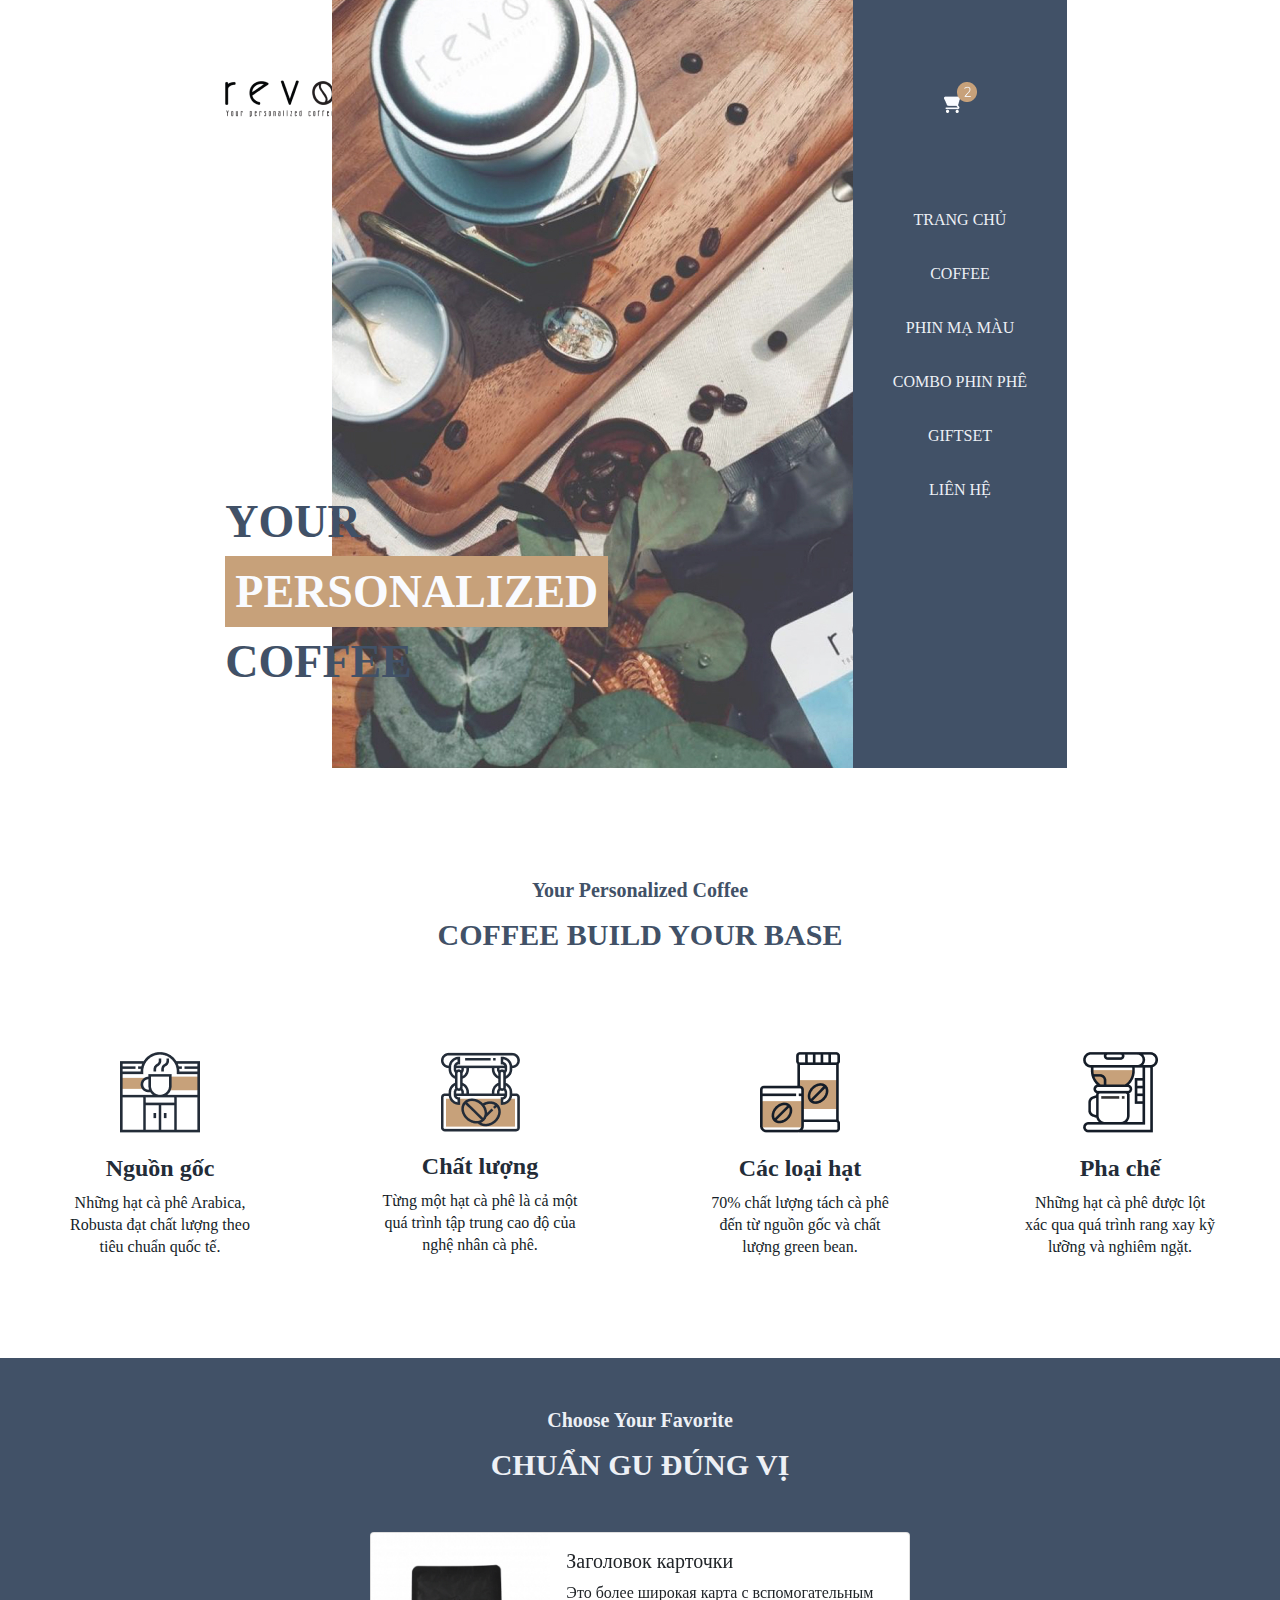
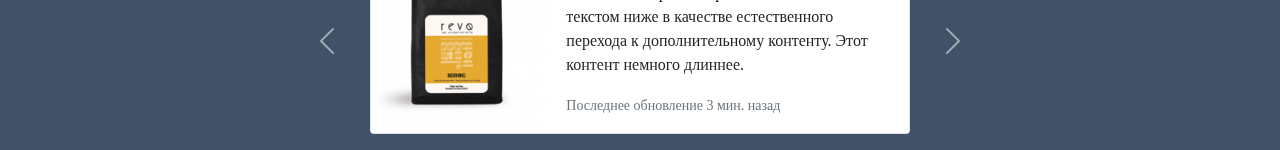
==== My_site_2/index.html @ aef7d686 "добавил 2 сайт разработка" ====
<!DOCTYPE html>
<html lang="en">
<head>
    <meta charset="UTF-8">
    <meta http-equiv="X-UA-Compatible" content="IE=edge">
    <meta name="viewport" content="width=device-width, initial-scale=1.0">
    <link rel="stylesheet" href="css/normalize.css">
    <link rel="stylesheet" href="css/bootstrap.css">
    <link rel="stylesheet" href="css/">
    <link rel="stylesheet" href="css/main.css">
    <title>Freebie Coffee</title>
</head>
<body>
    <div class="section s1">
        <div class="container-fluid">
            <div class="row">
                <div class="col-lg-1 col-md-12 offset-lg-2 text-center">
                    <img src="img/logo.png" alt="Logo" class="logo1 text-center">
                    <p class="p1">YOUR <b class="p1-2">PERSONALIZED</b>  COFFEE</p>
                </div>
                <div class="col-lg-5 col-md-12 text-center">
                    <img src="img/01.jpg" alt="Photo" class="img1">
                </div>
                <div class="col-lg-2 col-md-12 offset-lg-0 c1 text-center">
                    <p class="img2"><a href="#"><img src="img/cart.png" alt="Cart"></a></p>
                    <p class="p2"><a href="#" class="a1">TRANG CHỦ</a></p>
                    <p class="p2"><a href="#" class="a1">COFFEE</a></p>
                    <p class="p2"><a href="#" class="a1">PHIN MẠ MÀU</a></p>
                    <p class="p2"><a href="#" class="a1">COMBO PHIN PHÊ</a></p>
                    <p class="p2"><a href="#" class="a1">GIFTSET</a></p>
                    <p class="p2"><a href="#" class="a1">LIÊN HỆ</a></p>
                </div>
            </div>
        </div>
    </div>
    <div class="section s2">
        <div class="container-fluid">
            <div class="row">
                <div class="col-lg-12 text-center p3">
                    <p class="p3-1">Your Personalized Coffee</p>
                    <p class="p3-2">COFFEE BUILD YOUR BASE</p>
                </div>
            </div>
            <div class="row">
                <div class="col-lg-3 text-center">
                    <img src="img/02.png" alt="">
                    <p class="p3-3">Nguồn gốc</p>
                    <p class="p3-4">Những hạt cà phê 
                        Arabica, Robusta đạt chất 
                        lượng theo tiêu chuẩn quốc tế.</p>
                </div>
                <div class="col-lg-3 text-center">
                    <img src="img/03.png" alt="">
                    <p class="p3-3">Chất lượng</p>
                    <p class="p3-4">Từng một hạt cà 
                        phê là cả một quá trình tập 
                        trung cao độ của nghệ nhân 
                        cà phê.</p>
                </div>
                <div class="col-lg-3 text-center">
                    <img src="img/04.png" alt="">
                    <p class="p3-3">Các loại hạt</p>
                    <p class="p3-4">70% chất lượng tách 
                        cà phê đến từ nguồn gốc và chất 
                        lượng green bean.</p>
                </div>
                <div class="col-lg-3 text-center">
                    <img src="img/05.png" alt="">
                    <p class="p3-3">Pha chế</p>
                    <p class="p3-4">Những hạt cà phê 
                        được lột xác qua quá trình 
                        rang xay kỹ lưỡng và nghiêm 
                        ngặt.</p>
                </div>
            </div>
        </div>
    </div>
    <div class="section s3">
        <div class="container">
            <div class="row">
                <div class="col-lg-12 col-md-12 col-sm-12 text-center">
                    <p class="p4-1">
                        Choose Your Favorite
                    </p>
                    <p class="p4-2">
                        CHUẨN GU ĐÚNG VỊ
                    </p>
                </div>
                <div class="col-lg-8 col-md-12 col-sm-12 offset-lg-2">
                    <main>
                        <div id="carousel1" class="carousel slide" data-bs-ride="carousel">
                            <div class="carousel-inner">
                                <div class="carousel-item active">
                                    <div class="card mb-3 margin-slide" style="max-width: 540px;">
                                        <div class="row g-0">
                                            <div class="col-md-4">
                                                <img src="img/slide1_1.jpg" class="img-fluid rounded-start d-block w-100" alt="...">
                                            </div>
                                            <div class="col-md-8">
                                                <div class="card-body">
                                                <h5 class="card-title">Заголовок карточки</h5>
                                                <p class="card-text">Это более широкая карта с вспомогательным текстом ниже в качестве естественного перехода к дополнительному контенту. Этот контент немного длиннее.</p>
                                                <p class="card-text"><small class="text-muted">Последнее обновление 3 мин. назад</small></p>
                                                </div>
                                            </div>
                                        </div>
                                    </div>
                                </div>
                                <div class="carousel-item">
                                    <div class="card mb-3 margin-slide" style="max-width: 540px;">
                                        <div class="row g-0">
                                            <div class="col-md-4">
                                                <img src="img/slide1_2.jpg" class="img-fluid rounded-start d-block w-100" alt="...">
                                            </div>
                                            <div class="col-md-8">
                                                <div class="card-body">
                                                <h5 class="card-title">Заголовок карточки</h5>
                                                <p class="card-text">Это более широкая карта с вспомогательным текстом ниже в качестве естественного перехода к дополнительному контенту. Этот контент немного длиннее.</p>
                                                <p class="card-text"><small class="text-muted">Последнее обновление 3 мин. назад</small></p>
                                                </div>
                                            </div>
                                        </div>
                                    </div>
                                </div>
                                <div class="carousel-item">
                                    <div class="card mb-3 margin-slide" style="max-width: 540px;">
                                        <div class="row g-0">
                                            <div class="col-md-4">
                                                <img src="img/slide1_3.jpg" class="img-fluid rounded-start d-block w-100" alt="...">
                                            </div>
                                            <div class="col-md-8">
                                                <div class="card-body">
                                                <h5 class="card-title">Заголовок карточки</h5>
                                                <p class="card-text">Это более широкая карта с вспомогательным текстом ниже в качестве естественного перехода к дополнительному контенту. Этот контент немного длиннее.</p>
                                                <p class="card-text"><small class="text-muted">Последнее обновление 3 мин. назад</small></p>
                                                </div>
                                            </div>
                                        </div>
                                    </div>
                                </div>
                                <div class="carousel-item">
                                    <div class="card mb-3 margin-slide" style="max-width: 540px;">
                                        <div class="row g-0 margin-slide">
                                            <div class="col-md-4">
                                                <img src="img/slide1_4.jpg" class="img-fluid rounded-start d-block w-100" alt="...">
                                            </div>
                                            <div class="col-md-8">
                                                <div class="card-body">
                                                <h5 class="card-title">Заголовок карточки</h5>
                                                <p class="card-text">Это более широкая карта с вспомогательным текстом ниже в качестве естественного перехода к дополнительному контенту. Этот контент немного длиннее.</p>
                                                <p class="card-text"><small class="text-muted">Последнее обновление 3 мин. назад</small></p>
                                                </div>
                                            </div>
                                        </div>
                                    </div>
                                </div>
                            </div>
                            <button class="carousel-control-prev" type="button" href="#carousel1"  data-bs-slide="prev">
                                <span class="carousel-control-prev-icon" aria-hidden="true"></span>
                                <span class="visually-hidden">Предыдущий</span>
                            </button>
                            <button class="carousel-control-next" type="button" href="#carousel1"  data-bs-slide="next">
                                <span class="carousel-control-next-icon" aria-hidden="true"></span>
                                <span class="visually-hidden">Следующий</span>
                            </button>
                        </div>
                    </main>
                </div>
            </div>
        </div>
    </div>
    <script src="js/bootstrap.bundle.js"></script>
</body>
</html>
---- My_site_2/css/main.css ----
* {
  font-family: 'Montserrat';
  font-family: 'Nunito';
}
.b1 {
  border: 2px solid red;
}
.p1 {
  position: relative;
  font-family: 'Montserrat';
  font-style: normal;
  font-weight: 900;
  font-size: 46px;
  line-height: 70px;
  /* or 130% */
  color: #415167;
  margin-top: 370px;
}
.logo1 {
  margin-top: 80px;
}
.p1-2 {
  position: relative;
  font-family: 'Montserrat';
  font-style: normal;
  font-weight: 900;
  font-size: 46px;
  line-height: 70px;
  color: #F9FBFF;
  background-color: #C7A17A;
  padding: 10px;
  z-index: 100;
}
.c1 {
  background: #415167;
}
.a1 {
  text-decoration: none;
  font-family: 'Nunito';
  font-style: normal;
  font-weight: 300;
  font-size: 16px;
  line-height: 24px;
  /* or 150% */
  color: #EDF0F5;
  -webkit-transition: 0.25s linear;
  transition: 0.25s linear;
}
.a1:hover {
  font-weight: 700;
  line-height: 22px;
  -webkit-transition: 0.25s linear;
  transition: 0.25s linear;
  color: #edf0f5;
}
.p2 {
  margin-top: 30px;
  margin-left: auto;
  margin-right: auto;
}
.img2 {
  margin-top: 80px;
  margin-bottom: 90px;
}
.p3-1 {
  font-family: 'Nunito';
  font-style: normal;
  font-weight: 600;
  font-size: 20px;
  line-height: 24px;
  /* or 120% */
  color: #415167;
  margin-top: 10px;
}
.p3-2 {
  font-family: 'Montserrat';
  font-style: normal;
  font-weight: 900;
  font-size: 30px;
  line-height: 34px;
  /* or 113% */
  color: #415167;
  margin-bottom: 100px;
}
.s2 {
  margin-top: 100px;
}
.p3-3 {
  font-family: 'Nunito';
  font-style: normal;
  font-weight: 700;
  font-size: 24px;
  line-height: 28px;
  color: #232C38;
  margin-top: 20px;
  margin-bottom: 10px;
}
.p3-4 {
  font-family: 'Nunito';
  font-style: normal;
  font-weight: 300;
  font-size: 16px;
  line-height: 22px;
  text-align: center;
  color: #151D28;
  margin-bottom: 100px;
  padding-left: 50px;
  padding-right: 50px;
}
.s3 {
  background: #415167;
}
.p4-1 {
  font-family: 'Nunito';
  font-style: normal;
  font-weight: 600;
  font-size: 20px;
  line-height: 24px;
  /* or 120% */
  color: #edf0f5;
  margin-top: 50px;
}
.p4-2 {
  font-family: 'Montserrat';
  font-style: normal;
  font-weight: 900;
  font-size: 30px;
  line-height: 34px;
  /* or 113% */
  color: #edf0f5;
  margin-bottom: 50px;
}
.margin-slide {
  margin: 0px auto;
}
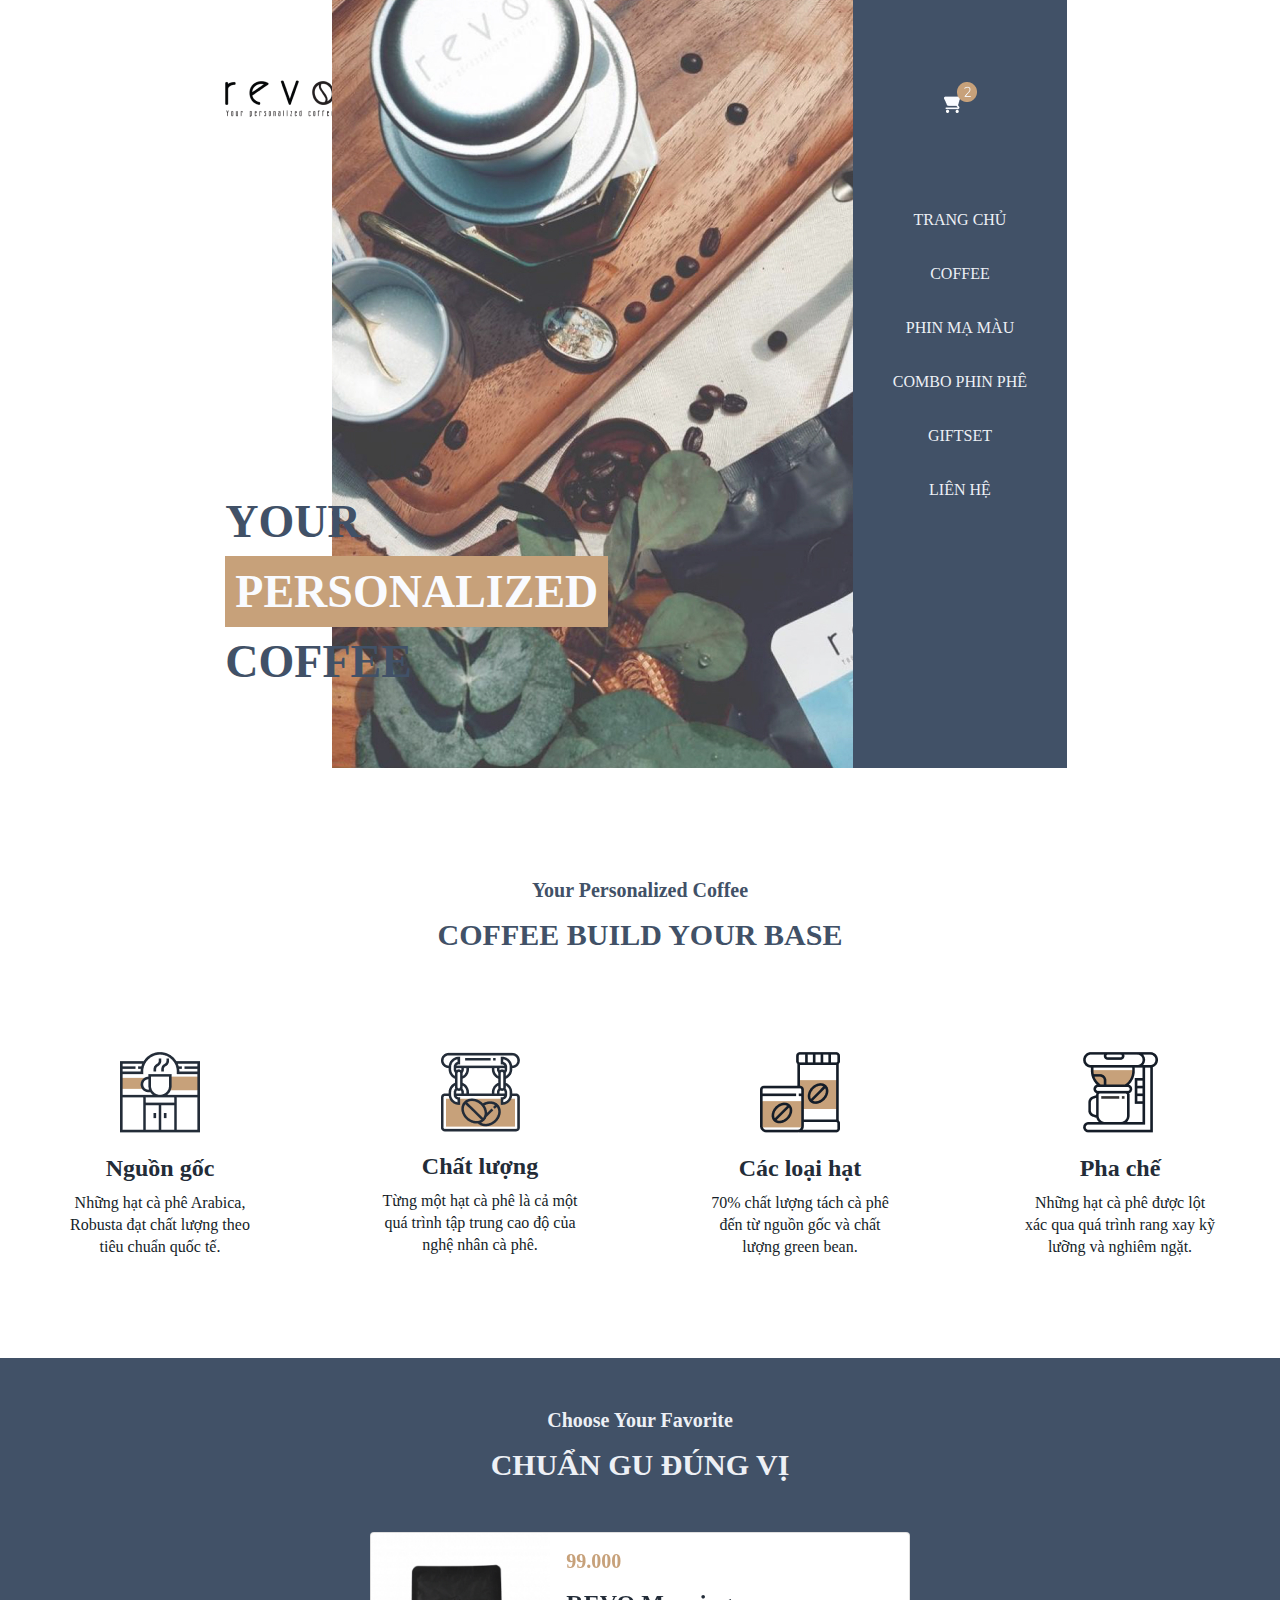
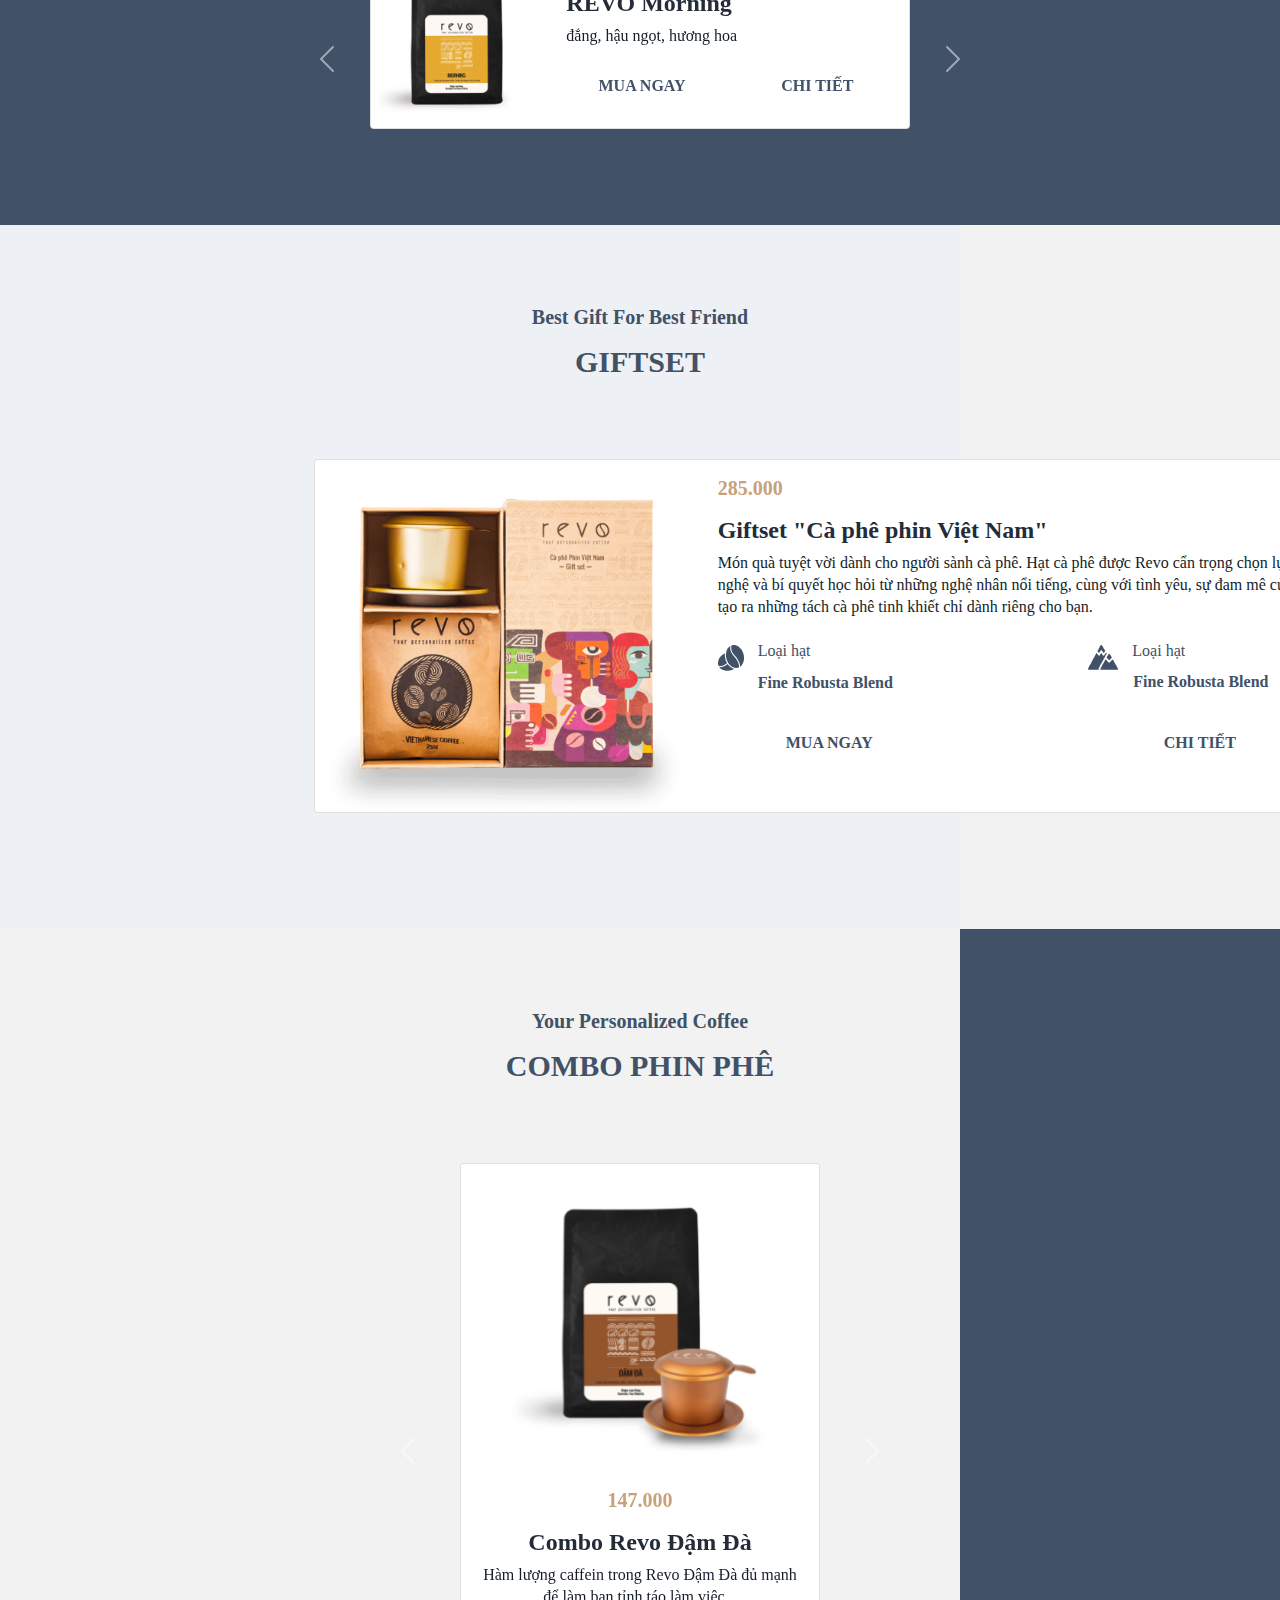
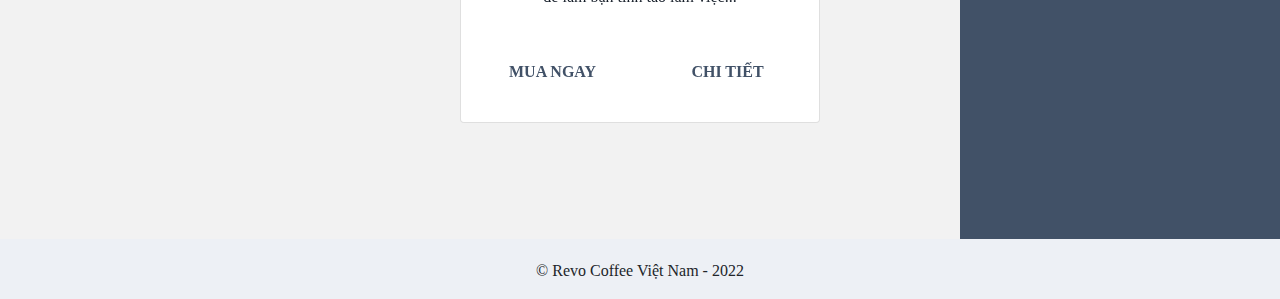
==== commit 4d557bf4: "Закончил 2 сайт для порфтолио" ====
--- a/My_site_2/index.html
+++ b/My_site_2/index.html
@@ -87,10 +87,10 @@
                     </p>
                 </div>
                 <div class="col-lg-8 col-md-12 col-sm-12 offset-lg-2">
-                    <main>
-                        <div id="carousel1" class="carousel slide" data-bs-ride="carousel">
+                    <main class="c2">
+                        <div id="carousel1" class="carousel slide c2" data-bs-ride="carousel">
                             <div class="carousel-inner">
-                                <div class="carousel-item active">
+                                <div class="carousel-item c2 active">
                                     <div class="card mb-3 margin-slide" style="max-width: 540px;">
                                         <div class="row g-0">
                                             <div class="col-md-4">
@@ -98,15 +98,23 @@
                                             </div>
                                             <div class="col-md-8">
                                                 <div class="card-body">
-                                                <h5 class="card-title">Заголовок карточки</h5>
-                                                <p class="card-text">Это более широкая карта с вспомогательным текстом ниже в качестве естественного перехода к дополнительному контенту. Этот контент немного длиннее.</p>
-                                                <p class="card-text"><small class="text-muted">Последнее обновление 3 мин. назад</small></p>
-                                                </div>
-                                            </div>
-                                        </div>
-                                    </div>
-                                </div>
-                                <div class="carousel-item">
+                                                    <p class="card-text p5-1">99.000</p>
+                                                    <h5 class="card-title p5-2">REVO Morning</h5>
+                                                    <p class="card-text p5-3">đắng, hậu ngọt, hương hoa </p>
+                                                    <div class="row">
+                                                        <div class="col-md-6 m2">
+                                                            <p class="card-text p5-4 text-center"><a href="#" class="p5-4">MUA NGAY</a></p>
+                                                        </div>
+                                                        <div class="col-md-6 m2">
+                                                            <p class="card-text p5-4 text-center"><a href="#" class="p5-4">CHI TIẾT</a></p>
+                                                        </div>
+                                                    </div>
+                                                </div>
+                                            </div>
+                                        </div>
+                                    </div>
+                                </div>
+                                <div class="carousel-item c2">
                                     <div class="card mb-3 margin-slide" style="max-width: 540px;">
                                         <div class="row g-0">
                                             <div class="col-md-4">
@@ -114,15 +122,23 @@
                                             </div>
                                             <div class="col-md-8">
                                                 <div class="card-body">
-                                                <h5 class="card-title">Заголовок карточки</h5>
-                                                <p class="card-text">Это более широкая карта с вспомогательным текстом ниже в качестве естественного перехода к дополнительному контенту. Этот контент немного длиннее.</p>
-                                                <p class="card-text"><small class="text-muted">Последнее обновление 3 мин. назад</small></p>
-                                                </div>
-                                            </div>
-                                        </div>
-                                    </div>
-                                </div>
-                                <div class="carousel-item">
+                                                    <p class="card-text p5-1">85.000</p>
+                                                    <h5 class="card-title p5-2">REVO Everyday</h5>
+                                                    <p class="card-text p5-3">cân bằng, hậu đắng, vị chocolate</p>
+                                                    <div class="row">
+                                                        <div class="col-md-6 m2">
+                                                            <p class="card-text p5-4 text-center"><a href="#" class="p5-4">MUA NGAY</a></p>
+                                                        </div>
+                                                        <div class="col-md-6 m2">
+                                                            <p class="card-text p5-4 text-center"><a href="#" class="p5-4">CHI TIẾT</a></p>
+                                                        </div>
+                                                    </div>
+                                                </div>
+                                            </div>
+                                        </div>
+                                    </div>
+                                </div>
+                                <div class="carousel-item c2">
                                     <div class="card mb-3 margin-slide" style="max-width: 540px;">
                                         <div class="row g-0">
                                             <div class="col-md-4">
@@ -130,25 +146,41 @@
                                             </div>
                                             <div class="col-md-8">
                                                 <div class="card-body">
-                                                <h5 class="card-title">Заголовок карточки</h5>
-                                                <p class="card-text">Это более широкая карта с вспомогательным текстом ниже в качестве естественного перехода к дополнительному контенту. Этот контент немного длиннее.</p>
-                                                <p class="card-text"><small class="text-muted">Последнее обновление 3 мин. назад</small></p>
-                                                </div>
-                                            </div>
-                                        </div>
-                                    </div>
-                                </div>
-                                <div class="carousel-item">
+                                                    <p class="card-text p5-1">139.000</p>
+                                                    <h5 class="card-title p5-2">REVO Origin</h5>
+                                                    <p class="card-text p5-3">hậu ngọt, ít đắng, vị chua dâu</p>
+                                                    <div class="row">
+                                                        <div class="col-md-6 m2">
+                                                            <p class="card-text p5-4 text-center"><a href="#" class="p5-4">MUA NGAY</a></p>
+                                                        </div>
+                                                        <div class="col-md-6 m2">
+                                                            <p class="card-text p5-4 text-center"><a href="#" class="p5-4">CHI TIẾT</a></p>
+                                                        </div>
+                                                    </div>
+                                                </div>
+                                            </div>
+                                        </div>
+                                    </div>
+                                </div>
+                                <div class="carousel-item c2">
                                     <div class="card mb-3 margin-slide" style="max-width: 540px;">
-                                        <div class="row g-0 margin-slide">
+                                        <div class="row g-0">
                                             <div class="col-md-4">
                                                 <img src="img/slide1_4.jpg" class="img-fluid rounded-start d-block w-100" alt="...">
                                             </div>
                                             <div class="col-md-8">
                                                 <div class="card-body">
-                                                <h5 class="card-title">Заголовок карточки</h5>
-                                                <p class="card-text">Это более широкая карта с вспомогательным текстом ниже в качестве естественного перехода к дополнительному контенту. Этот контент немного длиннее.</p>
-                                                <p class="card-text"><small class="text-muted">Последнее обновление 3 мин. назад</small></p>
+                                                    <p class="card-text p5-1">75.000</p>
+                                                    <h5 class="card-title p5-2">REVO Đậm Đà</h5>
+                                                    <p class="card-text p5-3">đậm đà, đắng, truyền thống    </p>
+                                                    <div class="row">
+                                                        <div class="col-md-6 m2">
+                                                            <p class="card-text p5-4 text-center"><a href="#" class="p5-4">MUA NGAY</a></p>
+                                                        </div>
+                                                        <div class="col-md-6 m2">
+                                                            <p class="card-text p5-4 text-center"><a href="#" class="p5-4">CHI TIẾT</a></p>
+                                                        </div>
+                                                    </div>
                                                 </div>
                                             </div>
                                         </div>
@@ -169,6 +201,160 @@
             </div>
         </div>
     </div>
+    <div class="section s4">
+        <div class="container-fluid">
+            <div class="row">
+                <div class="col-lg-6 offset-lg-3">
+                    <p class="p6-1 text-center">
+                        Best Gift For Best Friend
+                    </p>
+                    <p class="p6-2 text-center">
+                        GIFTSET
+                    </p>
+                </div>
+                <div class="row c3">
+                    <div class="card mb-3 offset-lg-3" style="max-width: 1150px; max-height: 1000px;">
+                        <div class="row g-0">
+                            <div class="col-md-4">
+                                <img src="img/img1.png" class="img-fluid rounded-start" alt="...">
+                            </div>
+                            <div class="col-md-8">
+                                <div class="card-body">
+                                    <p class="cart-text p5-1">285.000</p>
+                                    <h5 class="card-title p5-2">Giftset "Cà phê phin Việt Nam"</h5>
+                                    <p class="card-text p5-3">Món quà tuyệt vời dành 
+                                        cho người sành cà phê. Hạt cà phê được Revo 
+                                        cẩn trọng chọn lựa, rang xay theo công nghệ 
+                                        và bí quyết học hỏi từ những nghệ nhân nổi 
+                                        tiếng, cùng với tình yêu, sự đam mê của 
+                                        người làm cà phê… tạo ra những tách cà 
+                                        phê tinh khiết chỉ dành riêng cho bạn.</p>
+                                    <div class="row">
+                                        <div class="col-lg-6 col-md-6">
+                                            <img src="img/06.png" alt="" class="img4">
+                                            <text class="p6-3">Loại hạt</text>
+                                            <br>
+                                            <text class="p6-4">Fine Robusta Blend</text>
+                                        </div>
+                                        <div class="col-lg-6 col-md-6">
+                                            <img src="img/07.png" alt="" class="img4">
+                                            <text class="p6-3-1">Loại hạt</text>
+                                            <br>
+                                            <text class="p6-4-1">Fine Robusta Blend</text>
+                                        </div>
+                                    </div>
+                                    <div class="row m1">
+                                        <div class="col-md-4">
+                                            <p class="card-text p5-4 text-center"><a href="#" class="p5-4 m1">MUA NGAY</a></p>
+                                        </div>
+                                        <div class="col-md-4 offset-md-2">
+                                            <p class="card-text p5-4 text-center"><a href="#" class="p5-4 m1">CHI TIẾT</a></p>
+                                        </div>
+                                    </div>
+                                </div>
+                            </div>
+                        </div>
+                    </div>
+                </div>
+            </div>
+        </div>
+    </div>
+    <div class="section s5">
+        <div class="container">
+            <div class="row">
+                <div class="col-lg-6 offset-lg-3">
+                    <p class="p6-1 text-center">Your Personalized Coffee</p>
+                    <p class="p6-2 text-center">COMBO PHIN PHÊ</p>
+                </div>
+            </div>
+            <div class="row">
+                <div class="col-lg-6 col-md-12 col-sm-12 offset-lg-3 text-center">
+                    <main class="m3">
+                        <div id="carousel2" class="carousel slide" data-bs-ride="carousel">
+                            <div class="carousel-inner">
+                                <div class="carousel-item active">
+                                    <div class="card mb-3 text-center margin-slide" style="width: 360px; height: 560px;">
+                                        <img src="img/slide2_1.jpg" class="card-img-top" alt="...">
+                                        <div class="card-body">
+                                            <p class="card-text p5-1">147.000</p>
+                                            <h5 class="card-title p5-2">Combo Revo Đậm Đà</h5>
+                                            <p class="card-text p5-3">Hàm lượng caffein trong 
+                                                Revo Đậm Đà đủ mạnh để làm bạn tỉnh táo làm 
+                                                việc...</p>
+                                            <div class="row">
+                                                <div class="col-md-6 m1">
+                                                    <p class="card-text p5-4 text-center"><a href="#" class="p5-4">MUA NGAY</a></p>
+                                                </div>
+                                                <div class="col-md-6 m1">
+                                                    <p class="card-text p5-4 text-center"><a href="#" class="p5-4">CHI TIẾT</a></p>
+                                                </div>
+                                            </div>
+                                        </div>
+                                    </div>
+                                </div>
+                                <div class="carousel-item">
+                                    <div class="card mb-3 text-center margin-slide" style="width: 360px; height: 560px;">
+                                        <img src="img/slide2_2.jpg" class="card-img-top" alt="...">
+                                        <div class="card-body">
+                                            <p class="card-text p5-1">156.000</p>
+                                            <h5 class="card-title p5-2">Combo Revo Everyday</h5>
+                                            <p class="card-text p5-3">Revo Everyday được phối 
+                                                trộn giữa vị đắng của hạt Robusta và hương thơm...</p>
+                                            <div class="row">
+                                                <div class="col-md-6 m1">
+                                                    <p class="card-text p5-4 text-center"><a href="#" class="p5-4">MUA NGAY</a></p>
+                                                </div>
+                                                <div class="col-md-6 m1">
+                                                    <p class="card-text p5-4 text-center"><a href="#" class="p5-4">CHI TIẾT</a></p>
+                                                </div>
+                                            </div>
+                                        </div>
+                                    </div>
+                                </div>
+                                <div class="carousel-item">
+                                    <div class="card mb-3 text-center margin-slide" style="width: 360px; height: 560px;">
+                                        <img src="img/slide2_3.jpg" class="card-img-top" alt="...">
+                                        <div class="card-body">
+                                            <p class="card-text p5-1">275.000</p>
+                                            <h5 class="card-title p5-2">Combo Revo Honey</h5>
+                                            <p class="card-text p5-3">Honey – trong tên gọi 
+                                                Revo Honey đến từ phương pháp chế biến hạt 
+                                                Arabica...</p>
+                                            <div class="row">
+                                                <div class="col-md-6 m1">
+                                                    <p class="card-text p5-4 text-center"><a href="#" class="p5-4 m1">MUA NGAY</a></p>
+                                                </div>
+                                                <div class="col-md-6 m1">
+                                                    <p class="card-text p5-4 text-center"><a href="#" class="p5-4">CHI TIẾT</a></p>
+                                                </div>
+                                            </div>
+                                        </div>
+                                    </div>
+                                </div>
+                            </div>
+                            <button class="carousel-control-prev" type="button" data-bs-target="#carousel2"  data-bs-slide="prev">
+                                <span class="carousel-control-prev-icon" aria-hidden="true"></span>
+                                <span class="visually-hidden">Предыдущий</span>
+                            </button>
+                            <button class="carousel-control-next" type="button" data-bs-target="#carousel2"  data-bs-slide="next">
+                                <span class="carousel-control-next-icon" aria-hidden="true"></span>
+                                <span class="visually-hidden">Следующий</span>
+                            </button>
+                        </div>
+                    </main>
+                </div>
+            </div>
+        </div>
+    </div>
+    <div class="section s6">
+        <div class="container-fluid">
+            <div class="row">
+                <div class="box3 text-center">
+                    <p class="p7-1">© Revo Coffee Việt Nam - 2022</p>
+                </div>
+            </div>
+        </div>
+    </div>
     <script src="js/bootstrap.bundle.js"></script>
 </body>
 </html>--- a/My_site_2/css/main.css
+++ b/My_site_2/css/main.css
@@ -133,3 +133,145 @@
 .margin-slide {
   margin: 0px auto;
 }
+.p5-1 {
+  font-family: 'Nunito';
+  font-style: normal;
+  font-weight: 600;
+  font-size: 20px;
+  line-height: 24px;
+  /* identical to box height, or 120% */
+  color: #c7a17a;
+}
+.p5-2 {
+  font-family: 'Nunito';
+  font-style: normal;
+  font-weight: 700;
+  font-size: 24px;
+  line-height: 28px;
+  /* identical to box height, or 117% */
+  color: #232C38;
+}
+.p5-3 {
+  font-family: 'Nunito';
+  font-style: normal;
+  font-weight: 300;
+  font-size: 16px;
+  line-height: 22px;
+  color: #151d28;
+}
+.p5-4 {
+  font-family: 'Nunito';
+  font-style: normal;
+  font-weight: 700;
+  font-size: 16px;
+  line-height: 22px;
+  /* identical to box height */
+  color: #415167;
+  padding-left: 7px;
+  padding-right: 7px;
+  padding-top: 7px;
+  padding-bottom: 7px;
+  text-decoration: none;
+  -webkit-transition: 0.25s;
+  transition: 0.25s;
+}
+.p5-4:hover {
+  color: #F9FBFF;
+  background: #C7A17A;
+  border-radius: 19px;
+  -webkit-transition: 0.25s;
+  transition: 0.25s;
+}
+.c2 {
+  margin-bottom: 40px;
+}
+.p6-1 {
+  margin-top: 80px;
+  font-family: 'Nunito';
+  font-style: normal;
+  font-weight: 600;
+  font-size: 20px;
+  line-height: 24px;
+  /* identical to box height, or 120% */
+  text-align: center;
+  color: #415167;
+}
+.p6-2 {
+  font-family: 'Montserrat';
+  font-style: normal;
+  font-weight: 900;
+  font-size: 30px;
+  line-height: 34px;
+  /* or 113% */
+  color: #415167;
+  margin-bottom: 80px;
+}
+.s4 {
+  background: -webkit-gradient(linear, left top, right top, color-stop(75%, #edf0f5), color-stop(25%, #f2f2f2));
+  background: linear-gradient(to right, #edf0f5 75%, #f2f2f2 25%);
+}
+.c3 {
+  margin-bottom: 100px;
+}
+.p6-3 {
+  font-family: 'Nunito';
+  font-style: normal;
+  font-weight: 300;
+  font-size: 16px;
+  line-height: 22px;
+  margin-top: 0;
+  color: #415167;
+}
+.p6-4 {
+  font-family: 'Nunito';
+  font-style: normal;
+  font-weight: 600;
+  font-size: 16px;
+  line-height: 22px;
+  margin-left: 40px;
+  color: #415167;
+  margin-top: 0;
+}
+.img4 {
+  padding-top: 10px;
+  padding-right: 10px;
+}
+.p6-3-1 {
+  font-family: 'Nunito';
+  font-style: normal;
+  font-weight: 300;
+  font-size: 16px;
+  line-height: 22px;
+  margin-top: 0;
+  color: #415167;
+}
+.p6-4-1 {
+  font-family: 'Nunito';
+  font-style: normal;
+  font-weight: 600;
+  font-size: 16px;
+  line-height: 22px;
+  margin-left: 45px;
+  color: #415167;
+  padding-top: 20px;
+}
+.m1 {
+  margin-top: 30px;
+}
+.s5 {
+  background: -webkit-gradient(linear, left top, right top, color-stop(75%, #f2f2f2), color-stop(25%, #415167));
+  background: linear-gradient(to right, #f2f2f2 75%, #415167 25%);
+}
+.m2 {
+  margin-top: 5px;
+}
+.m3 {
+  margin-bottom: 100px;
+}
+.box3 {
+  background: #EDF0F5;
+  height: 60px;
+}
+.p7-1 {
+  margin: 20px auto;
+}
